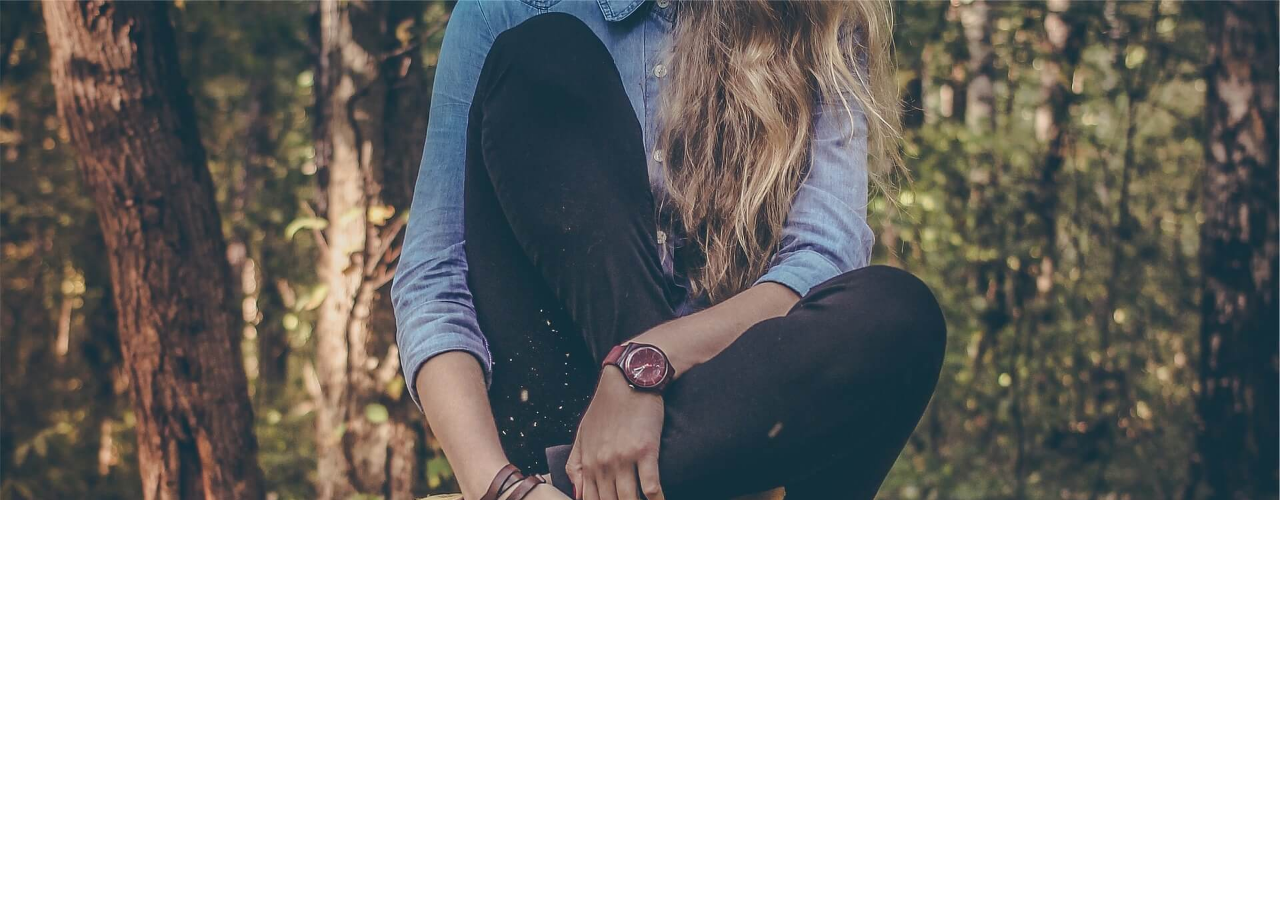
==== first_header/index.html @ a2efcc85 "learned background image" ====
<!DOCTYPE html>
<html lang="en">
<head>
  <meta charset="UTF-8">
  <meta name="viewport" content="width=device-width, initial-scale=1.0">
  <title>Document</title>
  <link href="style.css" rel="stylesheet">
</head>
<body>
  <div class="header-container">
  </div>
</body>
</html>
---- first_header/style.css ----
body{
  margin:0;
  padding:0;
  box-sizing: border-box;

}

.header-container{
  width:100%;
  height: 500px;
  background-image:url(shoes.jpg);
  background-size:100%;
}
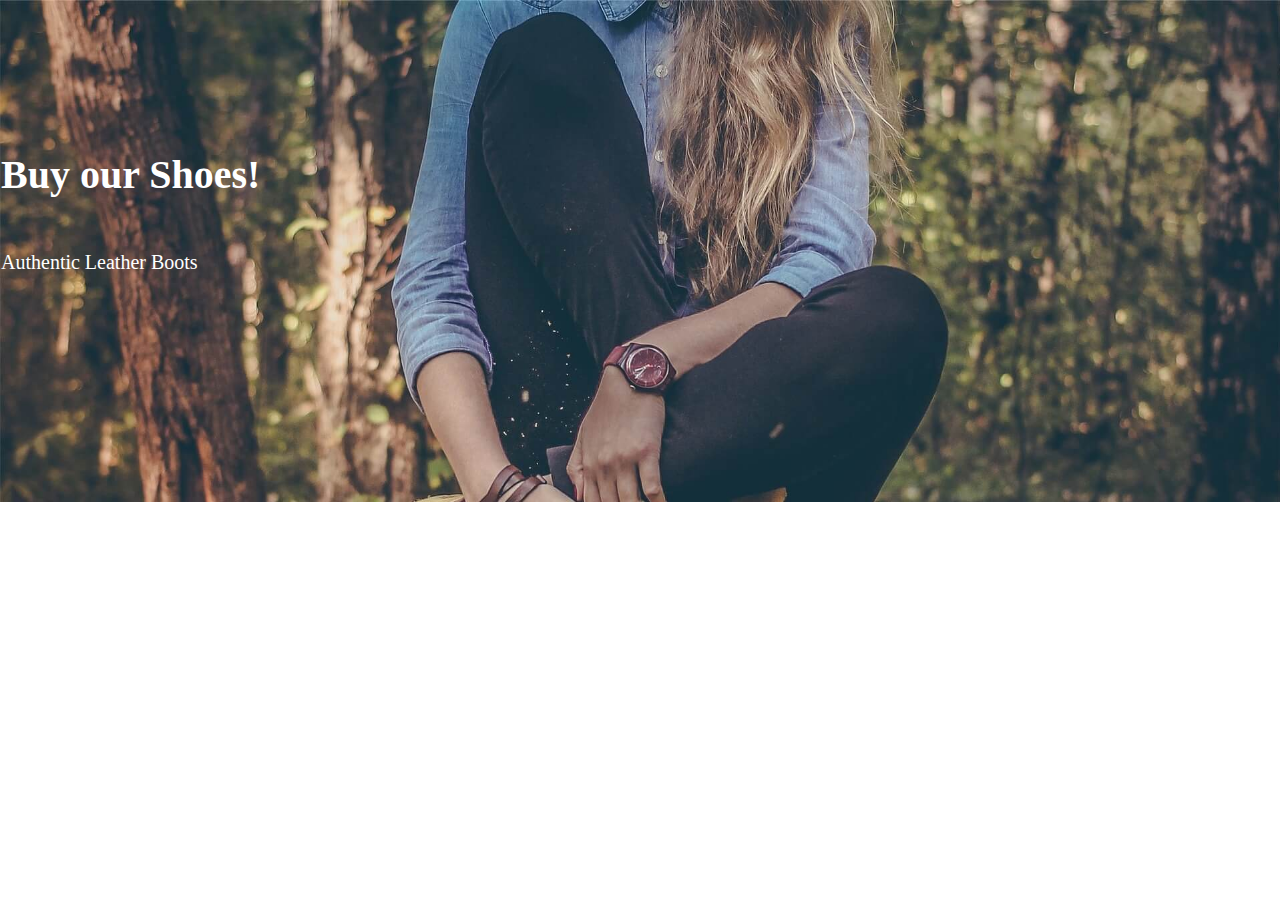
==== commit 58eb7473: "updated" ====
--- a/first_header/index.html
+++ b/first_header/index.html
@@ -8,6 +8,8 @@
 </head>
 <body>
   <div class="header-container">
+    <h4>Buy our Shoes!</h4>
+    <p>Authentic Leather Boots</p>
   </div>
 </body>
 </html>--- a/first_header/style.css
+++ b/first_header/style.css
@@ -9,6 +9,18 @@
   width:100%;
   height: 500px;
   background-image:url(shoes.jpg);
-  background-size:100%;
+  background-size:cover;
+  background-repeat: no-repeat;
+  padding:1px;
 }
 
+h4{
+  font-size: 40px;
+  margin-top:150px;
+  color:white;
+}
+
+p{
+  color:white;
+  font-size: 20px;
+}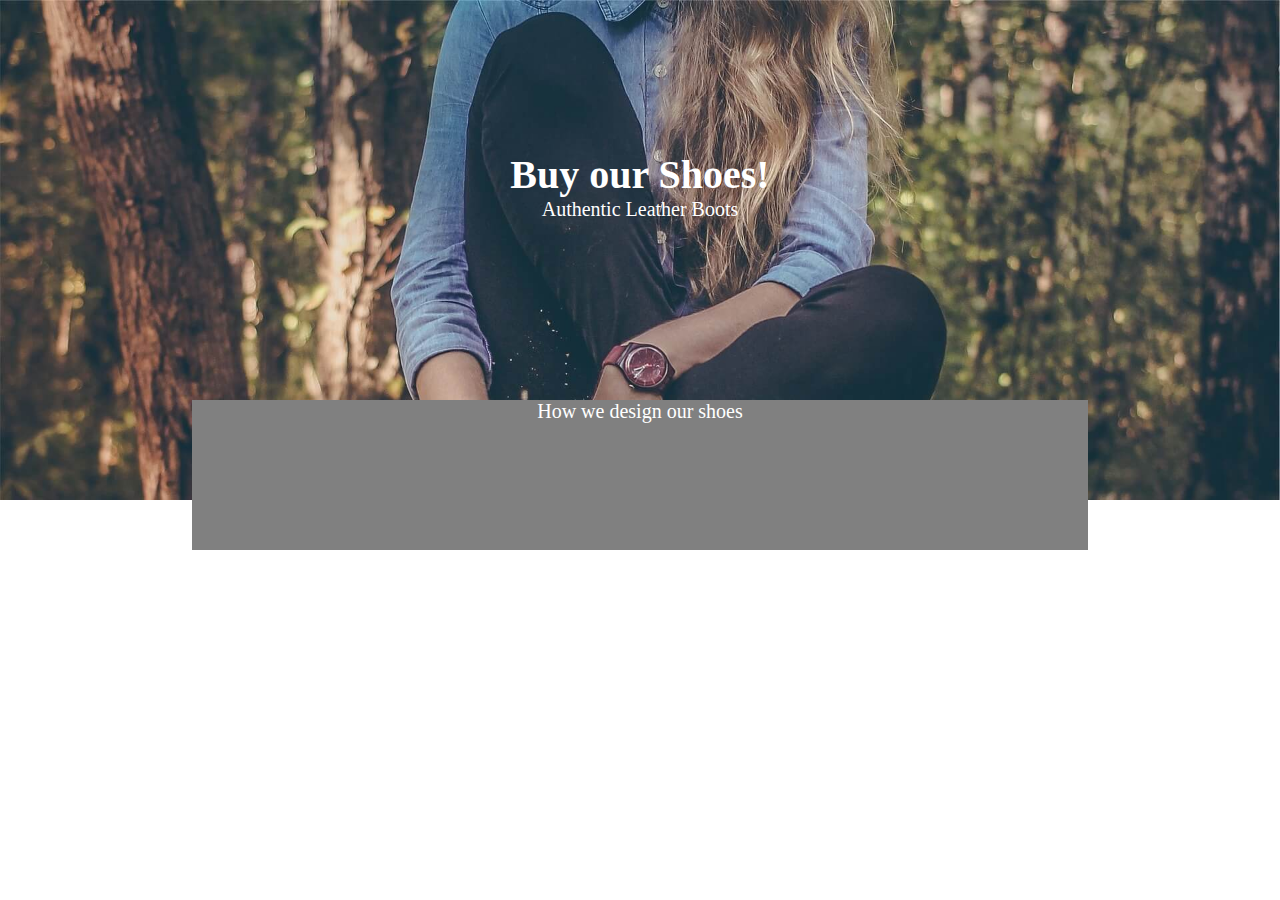
==== commit 8d576a47: "updated css" ====
--- a/first_header/index.html
+++ b/first_header/index.html
@@ -10,6 +10,9 @@
   <div class="header-container">
     <h4>Buy our Shoes!</h4>
     <p>Authentic Leather Boots</p>
+    <div class="box">
+      <p>How we design our shoes</p>
+    </div>
   </div>
 </body>
 </html>--- a/first_header/style.css
+++ b/first_header/style.css
@@ -1,4 +1,4 @@
-body{
+*{
   margin:0;
   padding:0;
   box-sizing: border-box;
@@ -12,15 +12,32 @@
   background-size:cover;
   background-repeat: no-repeat;
   padding:1px;
+  position: relative;
 }
 
 h4{
   font-size: 40px;
   margin-top:150px;
   color:white;
+  text-align: center;
 }
 
 p{
   color:white;
   font-size: 20px;
-}+  text-align: center;
+}
+
+.box{
+  position:absolute;
+  right:0;
+  left:0;
+  width:70%;
+  height:150px;
+  background-color: grey;
+  text-align: center;
+  margin-left: auto;
+  margin-right: auto;
+  bottom:-50px;
+}
+
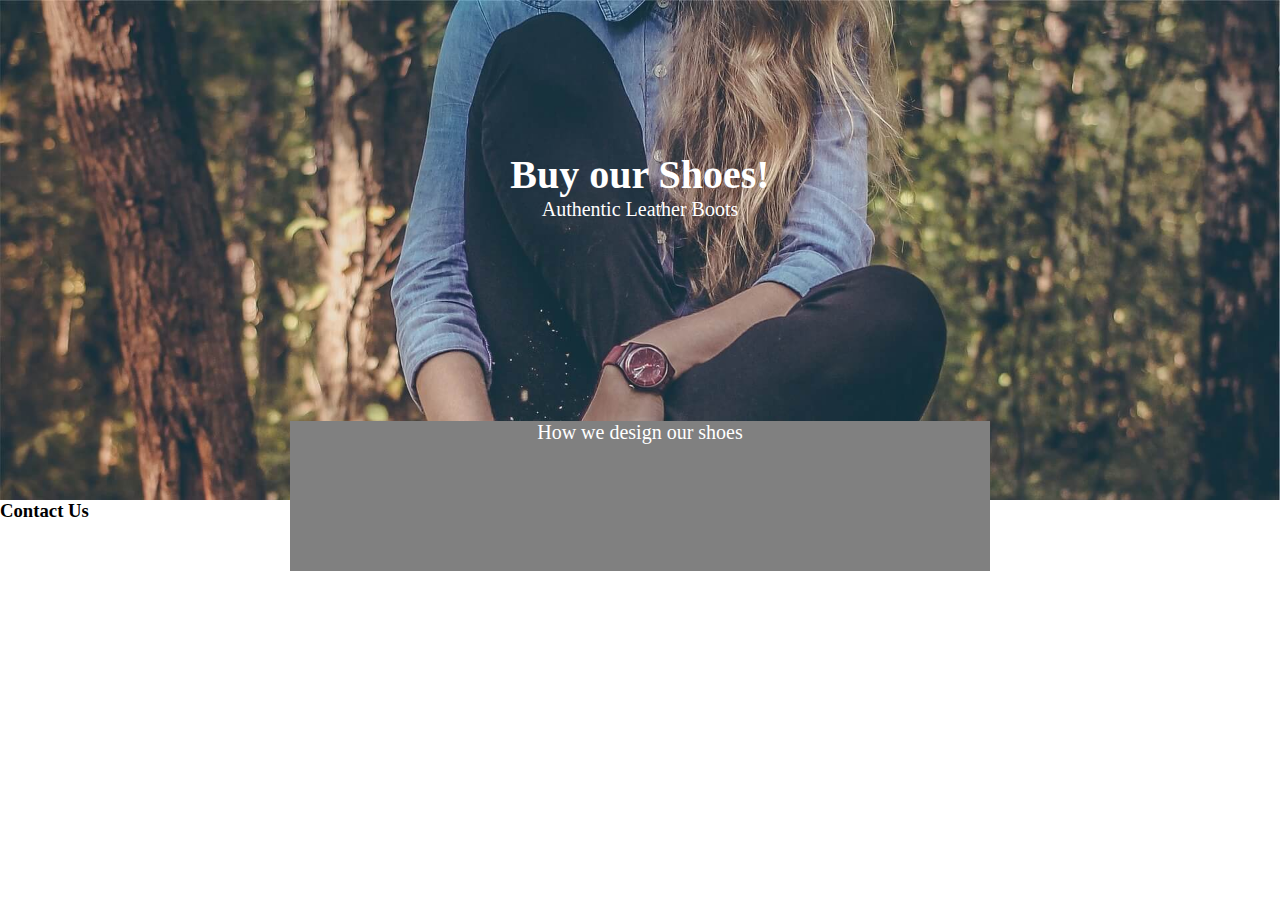
==== commit 12375b90: "css updated" ====
--- a/first_header/index.html
+++ b/first_header/index.html
@@ -13,6 +13,14 @@
     <div class="box">
       <p>How we design our shoes</p>
     </div>
+    <div class="clear"></div>
+  </div>
+  <div class="contact">
+    <form>
+      <h3>Contact Us</h3>
+      <p>Your email</p>
+    </form>
+
   </div>
 </body>
 </html>--- a/first_header/style.css
+++ b/first_header/style.css
@@ -12,7 +12,6 @@
   background-size:cover;
   background-repeat: no-repeat;
   padding:1px;
-  position: relative;
 }
 
 h4{
@@ -29,15 +28,16 @@
 }
 
 .box{
-  position:absolute;
+  position:relative;
   right:0;
   left:0;
-  width:70%;
+  max-width:700px;
+  width:70% ;
   height:150px;
   background-color: grey;
   text-align: center;
   margin-left: auto;
   margin-right: auto;
-  bottom:-50px;
+  bottom:-200px;
+  z-index:5;
 }
-
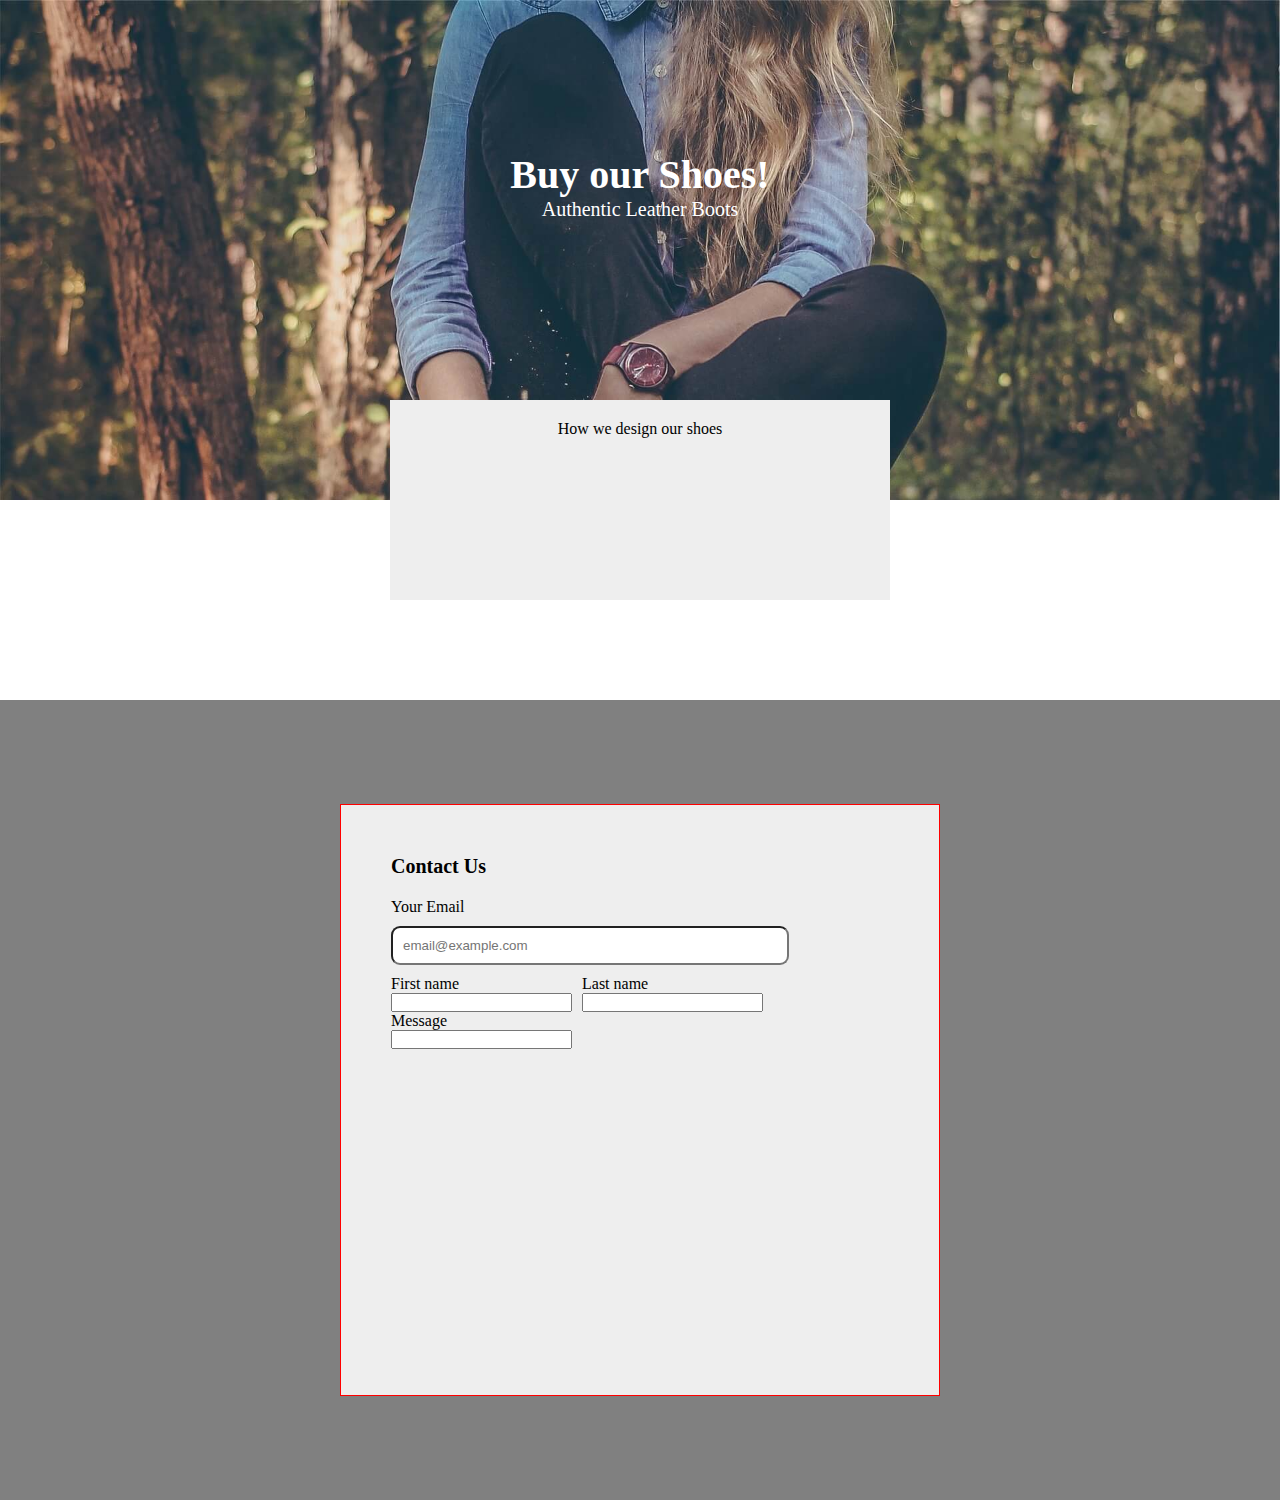
==== commit 983b80d9: "updated" ====
--- a/first_header/index.html
+++ b/first_header/index.html
@@ -10,16 +10,31 @@
   <div class="header-container">
     <h4>Buy our Shoes!</h4>
     <p>Authentic Leather Boots</p>
-    <div class="box">
+  </div>
+  <div class="box">
       <p>How we design our shoes</p>
+  </div>
+  <div class="container-form">
+    <form>
+    <h3>Contact Us</h3>
+    <p>Your Email</p>
+    <input type="email" placeholder="email@example.com">
+    <div class="name">
+      <div>
+      <p>First name</p>
+      <input type="text">
+      </div>
+      <div>
+      <p>Last name</p>
+      <input type="text">
+      </div>
+      
     </div>
-    <div class="clear"></div>
-  </div>
-  <div class="contact">
-    <form>
-      <h3>Contact Us</h3>
-      <p>Your email</p>
-    </form>
+    <p>Message</p>
+    <input type="textarea">
+  </form>
+</div>
+  
 
   </div>
 </body>
--- a/first_header/style.css
+++ b/first_header/style.css
@@ -2,7 +2,6 @@
   margin:0;
   padding:0;
   box-sizing: border-box;
-
 }
 
 .header-container{
@@ -21,23 +20,58 @@
   text-align: center;
 }
 
-p{
+.header-container p{
   color:white;
   font-size: 20px;
   text-align: center;
 }
 
 .box{
+  padding:20px;
+  max-width:500px;
+  width:70%;
+  height:200px;
+  margin:auto;
+  text-align: center;
+  background-color: #eee;
   position:relative;
-  right:0;
-  left:0;
-  max-width:700px;
-  width:70% ;
-  height:150px;
+  bottom:100px;
+}
+
+.container-form{
   background-color: grey;
-  text-align: center;
-  margin-left: auto;
-  margin-right: auto;
-  bottom:-200px;
-  z-index:5;
+  height:800px;
+  padding:30px;
+  display:flex;
+  justify-content: center;
+  align-items: center;
 }
+
+form{
+  max-width:600px;
+  width:70%;
+  margin:auto;
+  background-color: #eee;
+  border:1px solid red;
+  padding:50px;
+  height:80%;
+}
+
+form h3{
+  margin-bottom: 20px;
+  font-size:20px;
+
+}
+
+form input[type=email]{
+  margin-top:10px;
+  width:80%;
+  padding:10px;
+  border-radius: 9px;
+}
+
+form .name{
+  display:flex;
+  gap:10px;
+  margin-top:10px;
+}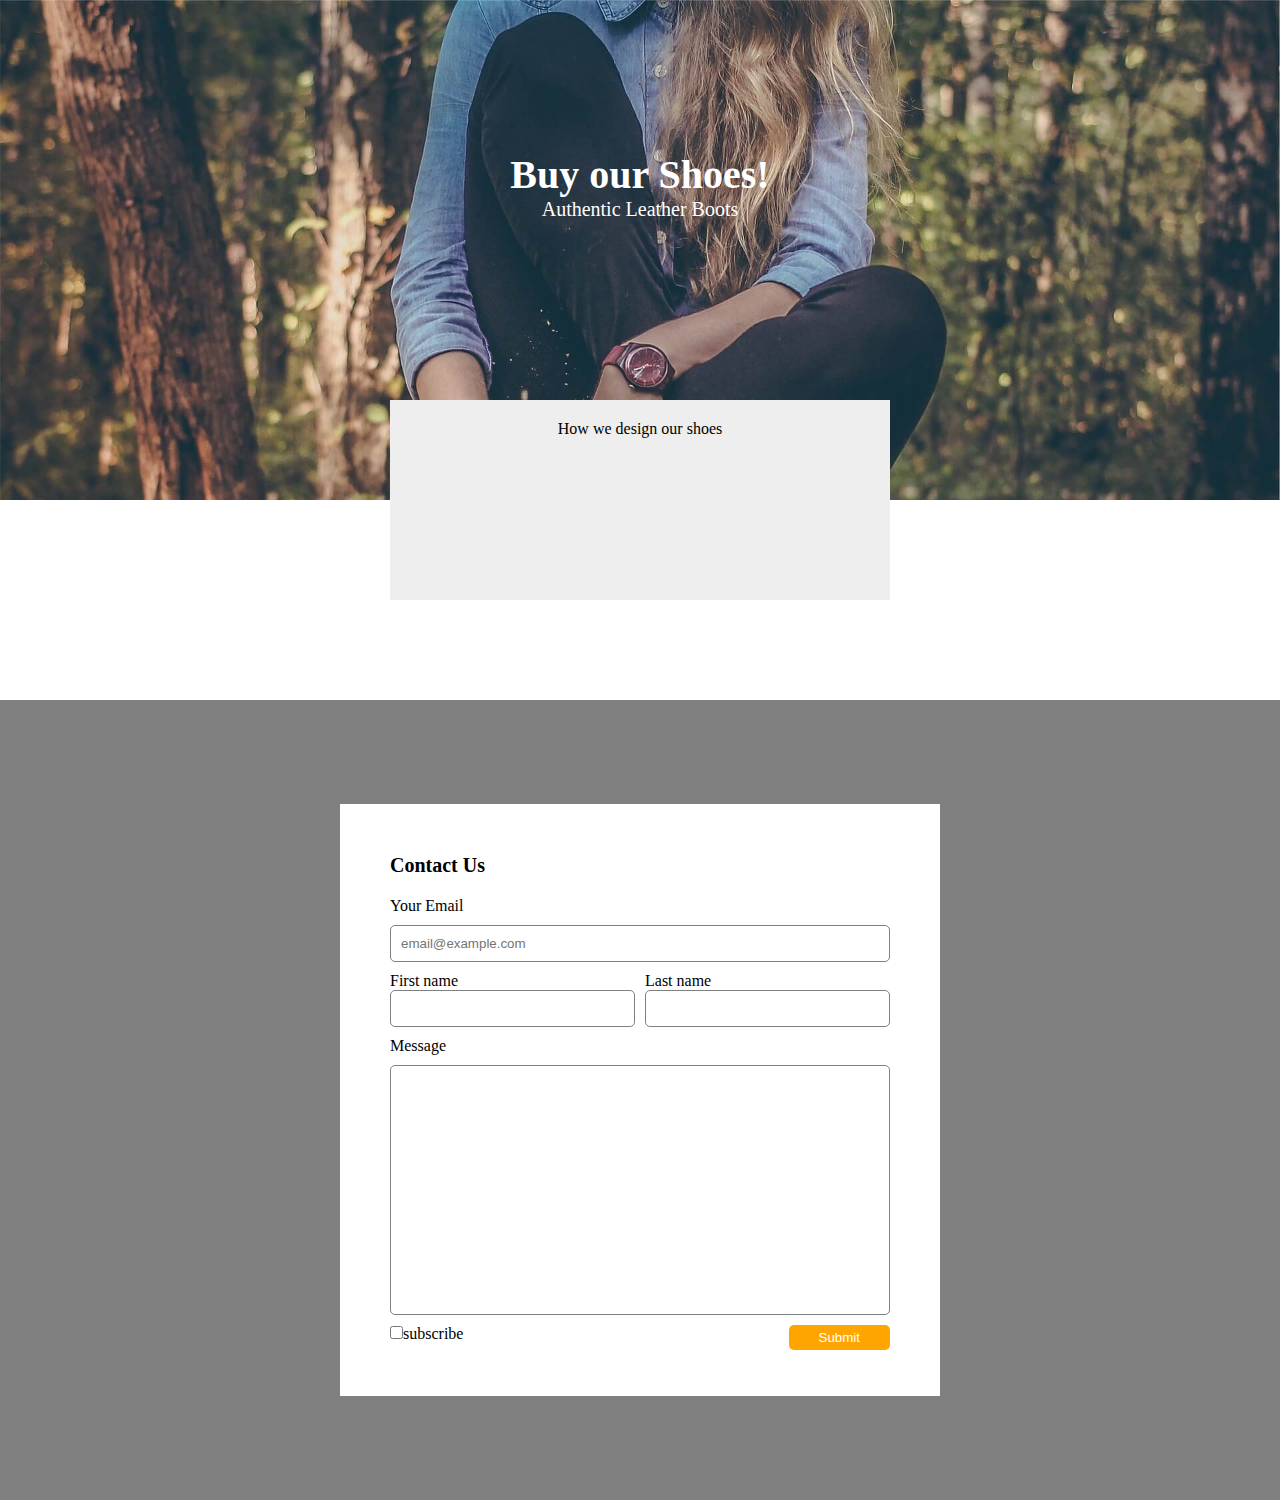
==== commit 37b909c7: "updated" ====
--- a/first_header/index.html
+++ b/first_header/index.html
@@ -20,18 +20,22 @@
     <p>Your Email</p>
     <input type="email" placeholder="email@example.com">
     <div class="name">
-      <div>
+      <div class="f-name">
       <p>First name</p>
-      <input type="text">
+      <input type="text" class="f-name-input" name="f-name">
       </div>
-      <div>
+      <div class="l-name">
       <p>Last name</p>
-      <input type="text">
+      <input type="text" class="l-name-input" name="l-name">
       </div>
-      
     </div>
-    <p>Message</p>
+    <p class="textarea">Message</p>
     <input type="textarea">
+    <div class="submit">
+    <div><input type="checkbox"><span>subscribe</span></div>
+    <div> <input type="submit"></div>
+   
+    </div>
   </form>
 </div>
   
--- a/first_header/style.css
+++ b/first_header/style.css
@@ -51,8 +51,8 @@
   max-width:600px;
   width:70%;
   margin:auto;
-  background-color: #eee;
-  border:1px solid red;
+  background-color: white;
+  border-radius: 9;
   padding:50px;
   height:80%;
 }
@@ -65,13 +65,54 @@
 
 form input[type=email]{
   margin-top:10px;
-  width:80%;
+  border-radius: 5px;
   padding:10px;
-  border-radius: 9px;
+  width:100%;
+  border: 1px solid grey
 }
 
 form .name{
   display:flex;
   gap:10px;
   margin-top:10px;
-}+  width:100%;
+}
+
+.name .f-name, .name .l-name{
+  flex-basis: 50%;
+}
+
+.f-name-input, .l-name-input{
+  width:100%;
+  padding:10px;
+  border:1px solid grey;
+  border-radius: 5px;
+}
+
+.textarea{
+  margin-top:10px;
+}
+
+input[type=textarea]{
+  width:100%;
+  height: 250px;
+  margin-top:10px;
+  border: 1px solid grey;
+  border-radius: 5px;
+}
+
+.submit{
+  margin-top:10px;
+  display:flex;
+  justify-content: space-between;
+}
+
+input[type=submit]{
+  padding: 5px 30px;
+  border: none;
+  color:white;
+  background-color: orange;
+  border-radius: 5px;
+  cursor: pointer;
+}
+
